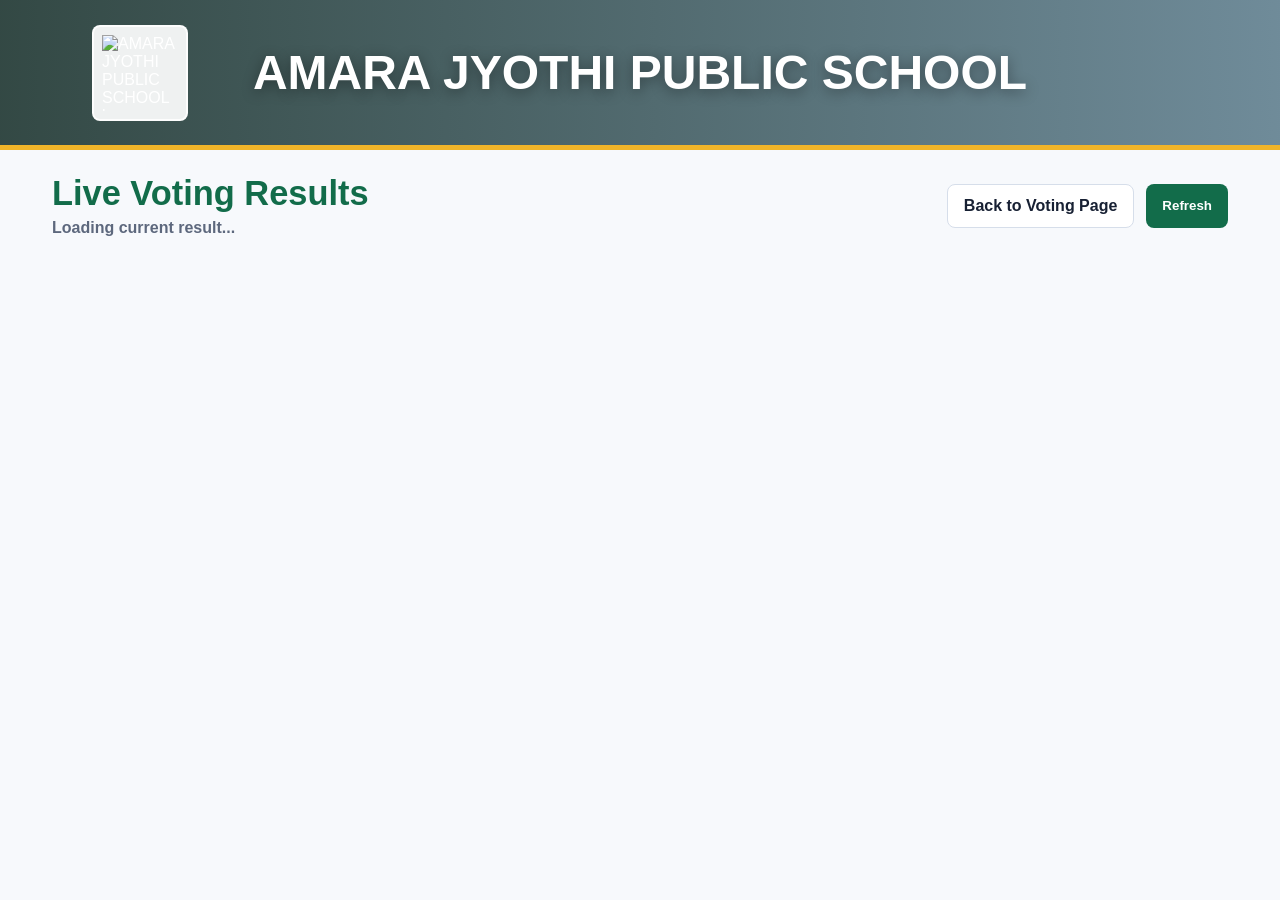
==== admin.html @ e58a56cb "Update admin.html" ====
<!DOCTYPE html>
<html lang="en">
<head>
  <meta charset="UTF-8">
  <meta name="viewport" content="width=device-width, initial-scale=1.0">
  <title>AMARA JYOTHI PUBLIC SCHOOL - Live Voting Results</title>
  <link rel="stylesheet" href="styles.css">
</head>
<body>
  <main class="admin-app">
    <header class="frame frame-top">
      <div class="brand-bar">
        <img class="school-logo" src="logo.png" alt="AMARA JYOTHI PUBLIC SCHOOL logo">
        <h1>AMARA JYOTHI PUBLIC SCHOOL</h1>
      </div>
    </header>

    <section class="admin-toolbar">
      <div>
        <h2>Live Voting Results</h2>
        <p id="adminStatus">Loading current result...</p>
      </div>
      <div class="admin-actions">
        <a class="secondary-link" href="index.html">Back to Voting Page</a>
        <button class="refresh-button" type="button" id="refreshBtn">Refresh</button>
      </div>
    </section>

    <section class="results-grid" id="resultsGrid" aria-live="polite"></section>
  </main>

  <script src="admin.js"></script>
</body>
</html>
---- styles.css ----
:root {
  --ink: #172033;
  --muted: #5d687d;
  --line: #d6deea;
  --paper: #f7f9fc;
  --white: #ffffff;
  --school-green: #126c4a;
  --school-gold: #f0b429;
  --school-red: #b42318;
  --focus: #0b69a3;
  --shadow: 0 14px 34px rgba(23, 32, 51, 0.14);
}

* {
  box-sizing: border-box;
}

body {
  margin: 0;
  min-height: 100vh;
  background: var(--paper);
  color: var(--ink);
  font-family: Arial, Helvetica, sans-serif;
}

.voting-app {
  min-height: 100vh;
  display: grid;
  grid-template-rows: auto 1fr auto;
}

.frame {
  width: 100%;
}

.frame-top {
  min-height: 150px;
  background:
    linear-gradient(90deg, rgba(8, 34, 28, 0.82), rgba(13, 60, 82, 0.58)),
    url("school.jpg") center / cover no-repeat;
  color: var(--white);
  display: flex;
  align-items: center;
  border-bottom: 5px solid var(--school-gold);
}

.brand-bar {
  width: min(1180px, 100%);
  margin: 0 auto;
  display: grid;
  grid-template-columns: 112px 1fr 112px;
  align-items: center;
  gap: 18px;
  padding: 22px clamp(16px, 4vw, 42px);
}

.school-logo {
  width: 96px;
  height: 96px;
  object-fit: contain;
  background: rgba(255, 255, 255, 0.92);
  border: 2px solid rgba(255, 255, 255, 0.9);
  border-radius: 8px;
  padding: 8px;
}

.brand-bar h1 {
  margin: 0;
  text-align: center;
  font-size: clamp(1.7rem, 4vw, 3rem);
  font-weight: 800;
  letter-spacing: 0;
  text-shadow: 0 3px 14px rgba(0, 0, 0, 0.38);
}

.frame-slider {
  padding: 24px clamp(12px, 3vw, 32px) 18px;
}

.slider-shell {
  display: grid;
  grid-template-columns: auto minmax(0, 1fr) auto;
  align-items: center;
  gap: 14px;
  max-width: 1240px;
  margin: 0 auto;
}

.slider-window {
  overflow: hidden;
}

.slides {
  display: flex;
  transition: transform 360ms ease;
}

.post-card {
  min-width: 100%;
  background: var(--white);
  border: 1px solid var(--line);
  border-radius: 8px;
  box-shadow: var(--shadow);
  padding: 22px;
}

.post-card h2 {
  margin: 0 0 20px;
  text-align: center;
  color: var(--school-green);
  font-size: clamp(1.45rem, 2.2vw, 2.15rem);
  letter-spacing: 0;
}

.candidate-grid {
  display: grid;
  grid-template-columns: repeat(7, minmax(120px, 1fr));
  gap: 14px;
}

.candidate-card {
  position: relative;
  min-height: 214px;
  display: flex;
  flex-direction: column;
  align-items: center;
  text-align: center;
  gap: 8px;
  padding: 12px 10px 14px;
  border: 2px solid var(--line);
  border-radius: 8px;
  background: #fbfcff;
  cursor: pointer;
  transition: border-color 180ms ease, box-shadow 180ms ease, transform 180ms ease;
}

.candidate-card:hover {
  border-color: #9db8d0;
  transform: translateY(-2px);
}

.candidate-card input {
  position: absolute;
  width: 1px;
  height: 1px;
  opacity: 0;
  pointer-events: none;
}

.candidate-card:has(input:checked) {
  border-color: var(--school-green);
  box-shadow: 0 0 0 4px rgba(18, 108, 74, 0.16);
  background: #f1fbf6;
}

.candidate-card img {
  width: 100%;
  max-width: 118px;
  aspect-ratio: 1;
  object-fit: cover;
  border-radius: 8px;
  border: 1px solid var(--line);
  background: linear-gradient(135deg, #dce7f2, #f8e4ab);
}

.candidate-name {
  color: var(--ink);
  font-weight: 800;
  line-height: 1.2;
}

.candidate-class {
  color: var(--muted);
  font-size: 0.92rem;
  line-height: 1.25;
}

.nota-card {
  background: #fff8ef;
  border-color: #edd5aa;
}

.nota-card:has(input:checked) {
  border-color: var(--school-red);
  box-shadow: 0 0 0 4px rgba(180, 35, 24, 0.14);
  background: #fff1ef;
}

.nota-mark {
  width: 100%;
  max-width: 118px;
  aspect-ratio: 1;
  display: grid;
  place-items: center;
  border: 2px dashed #d59652;
  border-radius: 8px;
  color: var(--school-red);
  background: #fffdf8;
  font-size: 1.35rem;
  font-weight: 900;
}

.nav-button {
  width: 46px;
  height: 74px;
  border: 0;
  border-radius: 8px;
  background: var(--school-green);
  color: var(--white);
  font-size: 3rem;
  line-height: 1;
  cursor: pointer;
  box-shadow: 0 8px 18px rgba(23, 32, 51, 0.18);
}

.nav-button:disabled {
  cursor: not-allowed;
  opacity: 0.45;
}

.slider-status {
  max-width: 1180px;
  margin: 14px auto 0;
  display: flex;
  align-items: center;
  justify-content: center;
  gap: 16px;
  color: var(--muted);
  font-weight: 700;
}

.dots {
  display: flex;
  gap: 7px;
}

.dot {
  width: 10px;
  height: 10px;
  border-radius: 50%;
  border: 0;
  background: #bec8d8;
}

.dot.active {
  background: var(--school-green);
}

.frame-submit {
  min-height: 98px;
  display: flex;
  align-items: center;
  justify-content: center;
  gap: 18px;
  padding: 18px;
  background: #eef3f8;
  border-top: 1px solid var(--line);
}

#message {
  min-width: min(560px, 52vw);
  margin: 0;
  color: var(--muted);
  font-weight: 700;
}

#message.error {
  color: var(--school-red);
}

#message.success {
  color: var(--school-green);
}

.submit-button {
  min-width: 178px;
  min-height: 50px;
  border: 0;
  border-radius: 8px;
  background: var(--school-red);
  color: var(--white);
  font-size: 1.05rem;
  font-weight: 800;
  cursor: pointer;
  box-shadow: 0 9px 18px rgba(180, 35, 24, 0.22);
}

.submit-button:disabled {
  opacity: 0.55;
  cursor: wait;
}

.admin-app {
  min-height: 100vh;
  background: var(--paper);
}

.admin-toolbar {
  max-width: 1240px;
  margin: 0 auto;
  padding: 24px clamp(14px, 3vw, 32px) 12px;
  display: flex;
  align-items: center;
  justify-content: space-between;
  gap: 18px;
}

.admin-toolbar h2 {
  margin: 0 0 6px;
  color: var(--school-green);
  font-size: clamp(1.4rem, 3vw, 2.15rem);
}

.admin-toolbar p {
  margin: 0;
  color: var(--muted);
  font-weight: 700;
}

.admin-actions {
  display: flex;
  align-items: center;
  gap: 12px;
}

.secondary-link,
.refresh-button {
  min-height: 44px;
  display: inline-flex;
  align-items: center;
  justify-content: center;
  border-radius: 8px;
  padding: 0 16px;
  font-weight: 800;
  text-decoration: none;
}

.secondary-link {
  border: 1px solid var(--line);
  color: var(--ink);
  background: var(--white);
}

.refresh-button {
  border: 0;
  color: var(--white);
  background: var(--school-green);
  cursor: pointer;
}

.refresh-button:disabled {
  opacity: 0.55;
  cursor: wait;
}

.results-grid {
  max-width: 1240px;
  margin: 0 auto;
  padding: 12px clamp(14px, 3vw, 32px) 36px;
  display: grid;
  grid-template-columns: repeat(2, minmax(0, 1fr));
  gap: 18px;
}

.result-card {
  background: var(--white);
  border: 1px solid var(--line);
  border-radius: 8px;
  box-shadow: 0 10px 24px rgba(23, 32, 51, 0.1);
  padding: 18px;
}

.result-card-header {
  display: flex;
  align-items: baseline;
  justify-content: space-between;
  gap: 14px;
  margin-bottom: 14px;
  border-bottom: 1px solid var(--line);
  padding-bottom: 12px;
}

.result-card-header h3 {
  margin: 0;
  color: var(--ink);
  font-size: 1.22rem;
}

.result-card-header span {
  color: var(--muted);
  font-weight: 800;
  white-space: nowrap;
}

.result-list {
  display: grid;
  gap: 11px;
}

.result-row {
  display: grid;
  grid-template-columns: minmax(0, 1fr) 42px;
  gap: 7px 12px;
  align-items: center;
}

.result-row.leading .result-name,
.result-row.leading .result-total {
  color: var(--school-green);
}

.result-name {
  min-width: 0;
  color: var(--ink);
  font-weight: 800;
  overflow-wrap: anywhere;
}

.result-total {
  color: var(--ink);
  text-align: right;
}

.result-bar-track {
  grid-column: 1 / -1;
  height: 10px;
  overflow: hidden;
  border-radius: 999px;
  background: #e8eef5;
}

.result-bar {
  width: 0;
  height: 100%;
  border-radius: inherit;
  background: linear-gradient(90deg, var(--school-green), var(--school-gold));
  transition: width 280ms ease;
}

button:focus-visible,
.candidate-card:focus-within {
  outline: 3px solid var(--focus);
  outline-offset: 3px;
}

@media (max-width: 1100px) {
  .candidate-grid {
    grid-template-columns: repeat(4, minmax(130px, 1fr));
  }
}

@media (max-width: 720px) {
  .brand-bar {
    grid-template-columns: 72px 1fr;
  }

  .school-logo {
    width: 68px;
    height: 68px;
  }

  .slider-shell {
    grid-template-columns: 1fr;
  }

  .nav-button {
    width: 100%;
    height: 44px;
    font-size: 2rem;
  }

  #prevBtn {
    order: 2;
  }

  .slider-window {
    order: 1;
  }

  #nextBtn {
    order: 3;
  }

  .post-card {
    padding: 16px;
  }

  .candidate-grid {
    grid-template-columns: repeat(2, minmax(0, 1fr));
  }

  .candidate-card {
    min-height: 190px;
  }

  .frame-submit {
    flex-direction: column;
    align-items: stretch;
  }

  .admin-toolbar {
    align-items: stretch;
    flex-direction: column;
  }

  .admin-actions {
    width: 100%;
  }

  .secondary-link,
  .refresh-button {
    flex: 1;
  }

  .results-grid {
    grid-template-columns: 1fr;
  }

  #message {
    min-width: 0;
    text-align: center;
  }

  .submit-button {
    width: 100%;
  }
}

@media (max-width: 420px) {
  .candidate-grid {
    grid-template-columns: 1fr;
  }
}
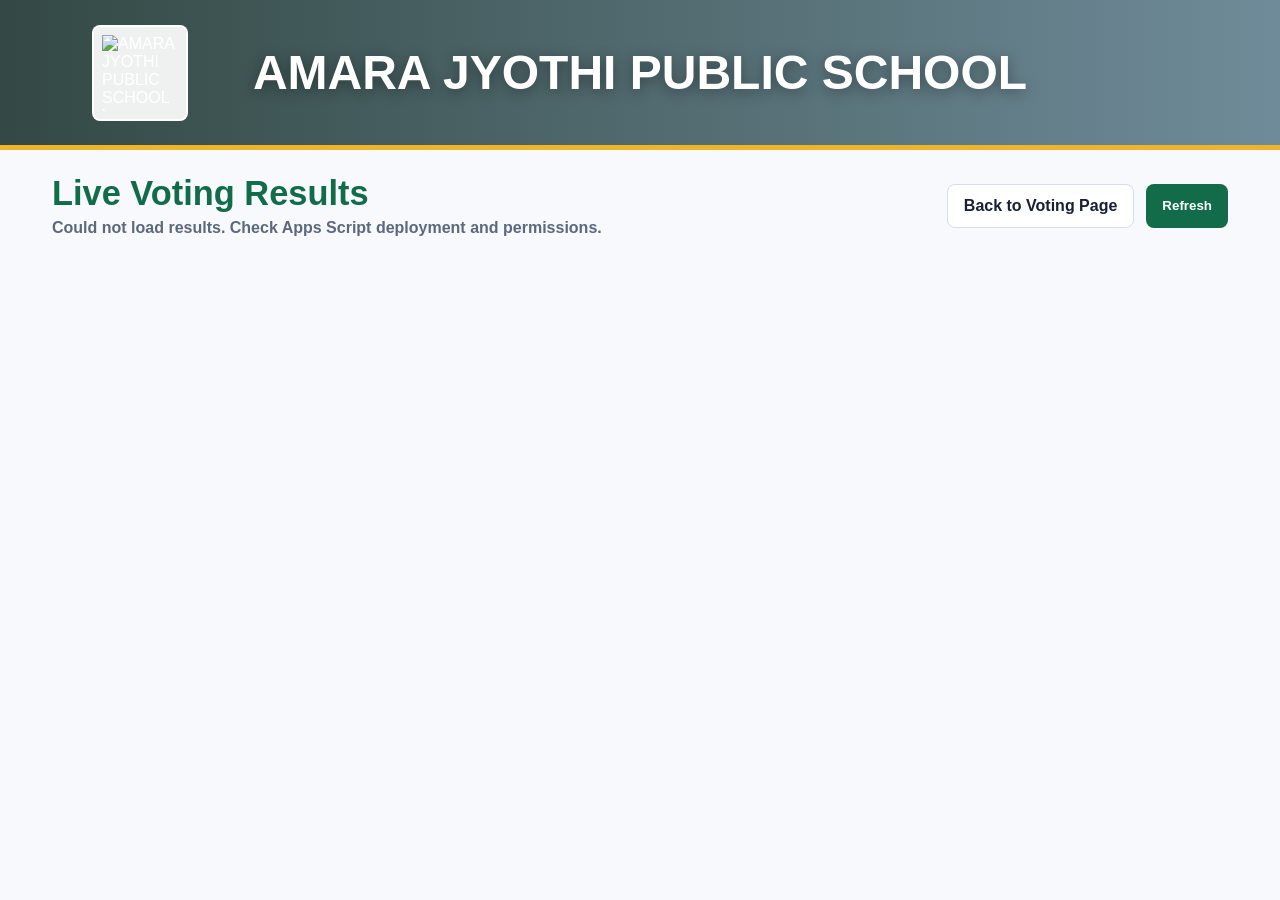
==== commit 84d165a1: "Update admin.html" ====
--- a/admin.html
+++ b/admin.html
@@ -31,4 +31,4 @@
 
   <script src="admin.js"></script>
 </body>
-</html>    
+</html>  
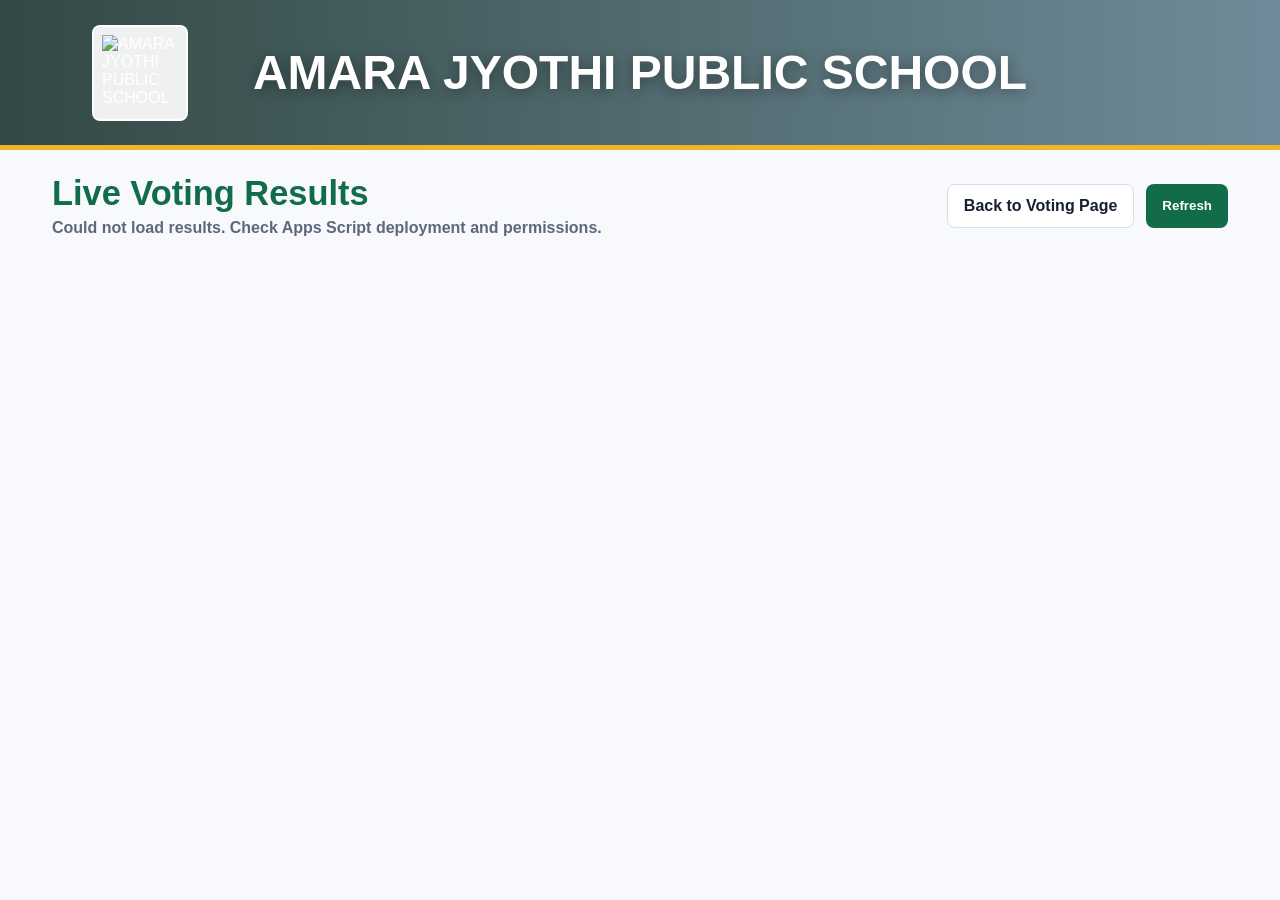
==== commit 550bcf31: "Update admin.html" ====
--- a/admin.html
+++ b/admin.html
@@ -29,6 +29,6 @@
     <section class="results-grid" id="resultsGrid" aria-live="polite"></section>
   </main>
 
-  <script src="admin.js"></script>
+  <script src="admin.js?v=20260609-house-results"></script>
 </body>
-</html>  
+</html>    
--- a/styles.css
+++ b/styles.css
@@ -9,6 +9,7 @@
   --school-red: #b42318;
   --focus: #0b69a3;
   --shadow: 0 14px 34px rgba(23, 32, 51, 0.14);
+  --house-accent: var(--school-green);
 }
 
 * {
@@ -31,6 +32,30 @@
 
 .frame {
   width: 100%;
+}
+
+.hidden {
+  display: none !important;
+}
+
+body[data-house="yellow"] {
+  --house-accent: #c28a00;
+  --house-page-bg: #d49a00;
+}
+
+body[data-house="red"] {
+  --house-accent: #b42318;
+  --house-page-bg: #bd2b20;
+}
+
+body[data-house="blue"] {
+  --house-accent: #1261a6;
+  --house-page-bg: #1769aa;
+}
+
+body[data-house="green"] {
+  --house-accent: #126c4a;
+  --house-page-bg: #178153;
 }
 
 .frame-top {
@@ -73,8 +98,124 @@
   text-shadow: 0 3px 14px rgba(0, 0, 0, 0.38);
 }
 
+.house-page {
+  min-height: calc(100vh - 150px);
+  display: grid;
+  place-items: center;
+  padding: 30px clamp(14px, 3vw, 32px);
+}
+
+.house-panel {
+  width: min(860px, 100%);
+  background: var(--white);
+  border: 1px solid var(--line);
+  border-radius: 8px;
+  box-shadow: var(--shadow);
+  padding: clamp(20px, 4vw, 34px);
+}
+
+.house-panel h2 {
+  margin: 0 0 22px;
+  text-align: center;
+  color: var(--ink);
+  font-size: clamp(1.8rem, 4vw, 2.55rem);
+}
+
+.house-grid {
+  display: grid;
+  grid-template-columns: repeat(2, minmax(0, 1fr));
+  gap: 18px;
+}
+
+.house-card {
+  position: relative;
+  min-height: 150px;
+  display: grid;
+  place-items: center;
+  border: 3px solid transparent;
+  border-radius: 8px;
+  color: var(--white);
+  cursor: pointer;
+  font-size: clamp(1.25rem, 3vw, 2rem);
+  font-weight: 900;
+  text-align: center;
+  box-shadow: 0 12px 24px rgba(23, 32, 51, 0.14);
+}
+
+.house-card span {
+  display: block;
+  width: 100%;
+  padding: 0 14px;
+  text-align: center;
+}
+
+.house-card input {
+  position: absolute;
+  width: 1px;
+  height: 1px;
+  opacity: 0;
+  pointer-events: none;
+}
+
+.house-card:has(input:checked) {
+  border-color: var(--ink);
+  box-shadow: 0 0 0 5px rgba(23, 32, 51, 0.16), 0 12px 24px rgba(23, 32, 51, 0.14);
+}
+
+.yellow-house {
+  background: #d49a00;
+}
+
+.red-house {
+  background: #bd2b20;
+}
+
+.blue-house {
+  background: #1769aa;
+}
+
+.green-house {
+  background: #178153;
+}
+
+.house-message {
+  min-height: 24px;
+  margin: 18px 0 14px;
+  color: var(--school-red);
+  text-align: center;
+  font-weight: 800;
+}
+
+.house-submit {
+  width: min(260px, 100%);
+  min-height: 52px;
+  display: block;
+  margin: 0 auto;
+  border: 0;
+  border-radius: 8px;
+  background: var(--school-green);
+  color: var(--white);
+  cursor: pointer;
+  font-size: 1.08rem;
+  font-weight: 900;
+}
+
 .frame-slider {
   padding: 24px clamp(12px, 3vw, 32px) 18px;
+  background: var(--house-page-bg, var(--paper));
+  transition: background 220ms ease;
+}
+
+.selected-house-strip {
+  max-width: 1240px;
+  margin: 0 auto 14px;
+  border-left: 6px solid var(--white);
+  border-radius: 8px;
+  background: rgba(255, 255, 255, 0.94);
+  box-shadow: 0 8px 18px rgba(23, 32, 51, 0.08);
+  padding: 12px 18px;
+  color: var(--ink);
+  font-weight: 900;
 }
 
 .slider-shell {
@@ -107,7 +248,7 @@
 .post-card h2 {
   margin: 0 0 20px;
   text-align: center;
-  color: var(--school-green);
+  color: var(--house-accent);
   font-size: clamp(1.45rem, 2.2vw, 2.15rem);
   letter-spacing: 0;
 }
@@ -148,7 +289,7 @@
 }
 
 .candidate-card:has(input:checked) {
-  border-color: var(--school-green);
+  border-color: var(--house-accent);
   box-shadow: 0 0 0 4px rgba(18, 108, 74, 0.16);
   background: #f1fbf6;
 }
@@ -459,6 +600,14 @@
     height: 68px;
   }
 
+  .house-grid {
+    grid-template-columns: 1fr;
+  }
+
+  .house-card {
+    min-height: 112px;
+  }
+
   .slider-shell {
     grid-template-columns: 1fr;
   }
@@ -530,4 +679,4 @@
   .candidate-grid {
     grid-template-columns: 1fr;
   }
-} 
+}   
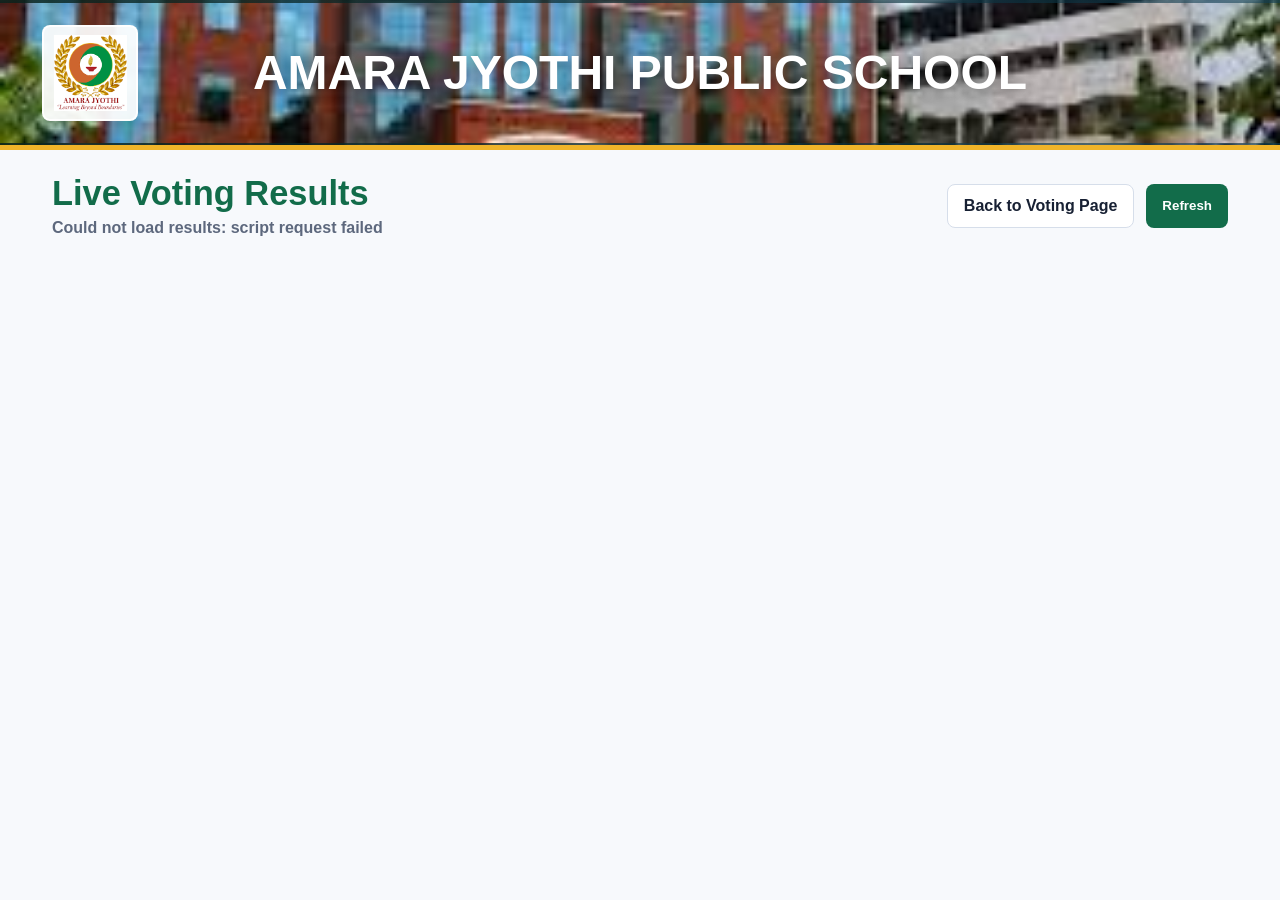
==== commit 66254572: "Force reload admin.js" ====
--- a/admin.html
+++ b/admin.html
@@ -29,6 +29,6 @@
     <section class="results-grid" id="resultsGrid" aria-live="polite"></section>
   </main>
 
-  <script src="admin.js?v=20260609-house-results"></script>
+  <script src="admin.js?v=20260609-results-timeout-fix"></script>
 </body>
 </html>    
--- a/styles.css
+++ b/styles.css
@@ -77,6 +77,21 @@
   align-items: center;
   gap: 18px;
   padding: 22px clamp(16px, 4vw, 42px);
+    /* Set the path to your image file */
+  background-image: url('school.jpg'); 
+  
+  /* Scale the image to completely fill the container */
+  background-size: cover; 
+  
+  /* Center the image horizontally and vertically */
+  background-position: center; 
+  
+  /* Stop the image from tiling/repeating */
+  background-repeat: no-repeat; 
+  
+  /* Ensure the div has size if it lacks text content */
+  /* min-height: 200px;  */
+  width: 100%; 
 }
 
 .school-logo {
@@ -261,6 +276,7 @@
 
 .candidate-card {
   position: relative;
+        left: 70px;
   min-height: 214px;
   display: flex;
   flex-direction: column;
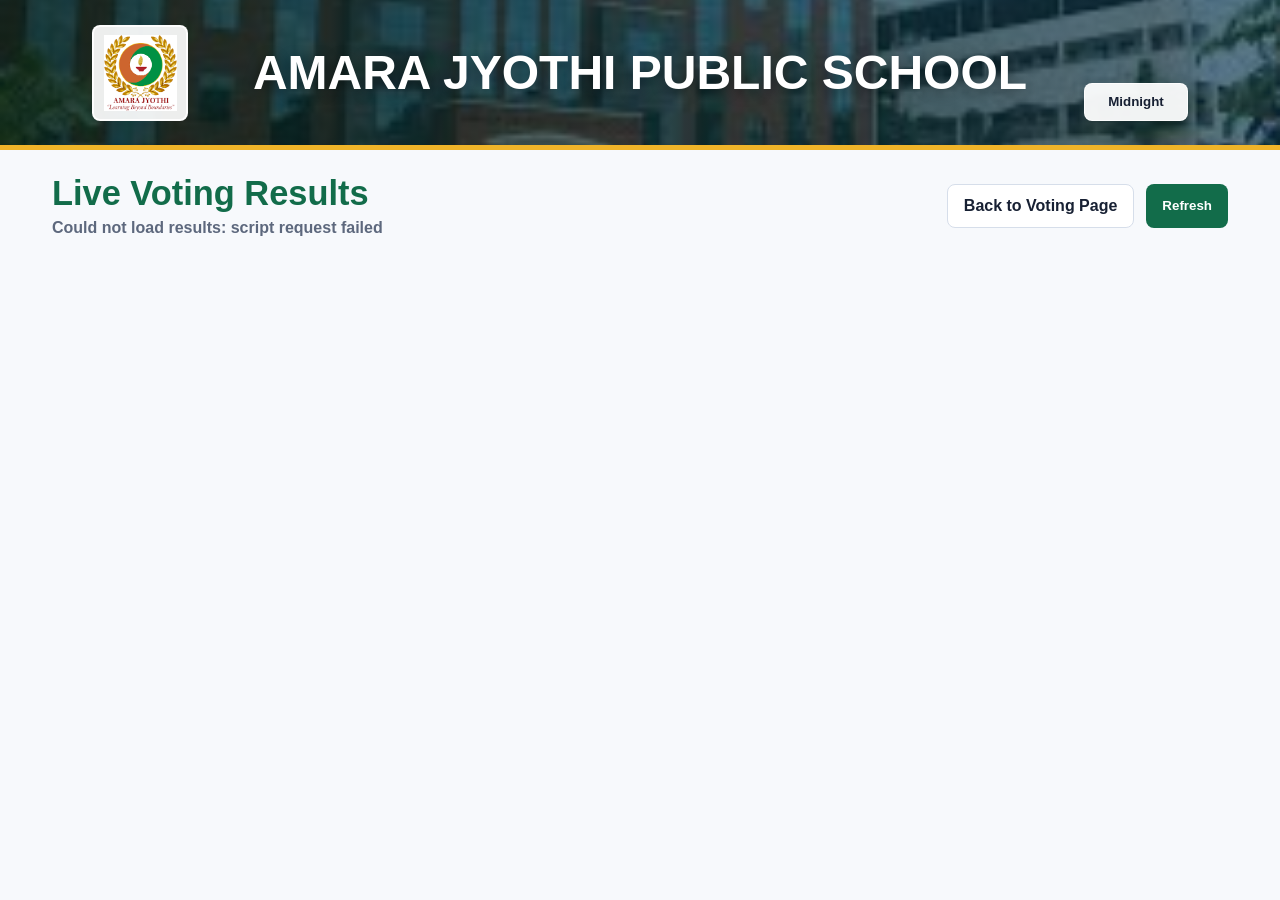
==== commit 495ee211: "Update admin.html for theme change" ====
--- a/admin.html
+++ b/admin.html
@@ -12,6 +12,7 @@
       <div class="brand-bar">
         <img class="school-logo" src="logo.png" alt="AMARA JYOTHI PUBLIC SCHOOL logo">
         <h1>AMARA JYOTHI PUBLIC SCHOOL</h1>
+        <button class="theme-toggle" type="button" data-theme-toggle>Midnight</button>
       </div>
     </header>
 
@@ -29,6 +30,7 @@
     <section class="results-grid" id="resultsGrid" aria-live="polite"></section>
   </main>
 
+  <script src="theme.js"></script>
   <script src="admin.js?v=20260609-results-timeout-fix"></script>
 </body>
-</html>    
+</html>  
--- a/styles.css
+++ b/styles.css
@@ -70,6 +70,7 @@
 }
 
 .brand-bar {
+  position: relative;
   width: min(1180px, 100%);
   margin: 0 auto;
   display: grid;
@@ -77,21 +78,6 @@
   align-items: center;
   gap: 18px;
   padding: 22px clamp(16px, 4vw, 42px);
-    /* Set the path to your image file */
-  background-image: url('school.jpg'); 
-  
-  /* Scale the image to completely fill the container */
-  background-size: cover; 
-  
-  /* Center the image horizontally and vertically */
-  background-position: center; 
-  
-  /* Stop the image from tiling/repeating */
-  background-repeat: no-repeat; 
-  
-  /* Ensure the div has size if it lacks text content */
-  /* min-height: 200px;  */
-  width: 100%; 
 }
 
 .school-logo {
@@ -113,6 +99,25 @@
   text-shadow: 0 3px 14px rgba(0, 0, 0, 0.38);
 }
 
+.theme-toggle {
+  align-self: end;
+  justify-self: end;
+  min-width: 104px;
+  min-height: 38px;
+  border: 1px solid rgba(255, 255, 255, 0.78);
+  border-radius: 8px;
+  background: rgba(255, 255, 255, 0.94);
+  color: #172033;
+  cursor: pointer;
+  font-weight: 900;
+  box-shadow: 0 8px 18px rgba(0, 0, 0, 0.22);
+}
+
+.theme-toggle:hover {
+  background: var(--school-gold);
+  color: #172033;
+}
+
 .house-page {
   min-height: calc(100vh - 150px);
   display: grid;
@@ -127,6 +132,13 @@
   border-radius: 8px;
   box-shadow: var(--shadow);
   padding: clamp(20px, 4vw, 34px);
+  transition: background 220ms ease, border-color 220ms ease, color 220ms ease;
+}
+
+body[data-house] .house-panel {
+  background: var(--house-page-bg);
+  border-color: transparent;
+  color: var(--white);
 }
 
 .house-panel h2 {
@@ -134,6 +146,10 @@
   text-align: center;
   color: var(--ink);
   font-size: clamp(1.8rem, 4vw, 2.55rem);
+}
+
+body[data-house] .house-panel h2 {
+  color: var(--white);
 }
 
 .house-grid {
@@ -173,8 +189,8 @@
 }
 
 .house-card:has(input:checked) {
-  border-color: var(--ink);
-  box-shadow: 0 0 0 5px rgba(23, 32, 51, 0.16), 0 12px 24px rgba(23, 32, 51, 0.14);
+  border-color: var(--white);
+  box-shadow: 0 0 0 5px rgba(255, 255, 255, 0.38), 0 12px 24px rgba(23, 32, 51, 0.14);
 }
 
 .yellow-house {
@@ -201,6 +217,10 @@
   font-weight: 800;
 }
 
+body[data-house] .house-message {
+  color: var(--white);
+}
+
 .house-submit {
   width: min(260px, 100%);
   min-height: 52px;
@@ -215,35 +235,55 @@
   font-weight: 900;
 }
 
+body[data-house] .house-submit {
+  background: var(--white);
+  color: var(--house-accent);
+}
+
 .frame-slider {
   padding: 24px clamp(12px, 3vw, 32px) 18px;
-  background: var(--house-page-bg, var(--paper));
-  transition: background 220ms ease;
+  background: var(--paper);
 }
 
 .selected-house-strip {
-  max-width: 1240px;
+  width: fit-content;
+  max-width: 100%;
   margin: 0 auto 14px;
   border-left: 6px solid var(--white);
   border-radius: 8px;
-  background: rgba(255, 255, 255, 0.94);
+  background: var(--house-page-bg, var(--school-green));
   box-shadow: 0 8px 18px rgba(23, 32, 51, 0.08);
-  padding: 12px 18px;
-  color: var(--ink);
+  padding: 12px 24px;
+  color: var(--white);
   font-weight: 900;
+  text-align: center;
 }
 
 .slider-shell {
   display: grid;
-  grid-template-columns: auto minmax(0, 1fr) auto;
-  align-items: center;
+  grid-template-columns: auto auto auto;
+  align-items: center;
+  justify-content: center;
   gap: 14px;
-  max-width: 1240px;
+  width: fit-content;
+  max-width: 100%;
   margin: 0 auto;
+  border-radius: 8px;
+  padding: 0;
+  transition: background 220ms ease, padding 220ms ease, box-shadow 220ms ease;
+}
+
+.frame-slider.house-post-active .slider-shell {
+  background: var(--house-page-bg);
+  box-shadow: 0 14px 34px rgba(23, 32, 51, 0.16);
+  padding: 16px;
 }
 
 .slider-window {
   overflow: hidden;
+  width: var(--slider-window-width, 954px);
+  max-width: 100%;
+  transition: width 220ms ease;
 }
 
 .slides {
@@ -270,14 +310,14 @@
 
 .candidate-grid {
   display: grid;
-  grid-template-columns: repeat(7, minmax(120px, 1fr));
+  grid-template-columns: repeat(var(--visible-candidate-columns, 6), minmax(120px, 140px));
+  justify-content: center;
   gap: 14px;
 }
 
 .candidate-card {
   position: relative;
-        left: 70px;
-  min-height: 214px;
+  min-height: 282px;
   display: flex;
   flex-direction: column;
   align-items: center;
@@ -310,7 +350,7 @@
   background: #f1fbf6;
 }
 
-.candidate-card img {
+.candidate-photo {
   width: 100%;
   max-width: 118px;
   aspect-ratio: 1;
@@ -320,6 +360,16 @@
   background: linear-gradient(135deg, #dce7f2, #f8e4ab);
 }
 
+.campaign-logo {
+  width: 100%;
+  max-width: 118px;
+  aspect-ratio: 1;
+  object-fit: cover;
+  border-radius: 8px;
+  border: 1px solid var(--line);
+  background: linear-gradient(135deg, #dce7f2, #f8e4ab);
+}
+
 .candidate-name {
   color: var(--ink);
   font-weight: 800;
@@ -332,18 +382,18 @@
   line-height: 1.25;
 }
 
-.nota-card {
+/* .nota-card {
   background: #fff8ef;
   border-color: #edd5aa;
-}
-
-.nota-card:has(input:checked) {
+} */
+
+/* .nota-card:has(input:checked) {
   border-color: var(--school-red);
   box-shadow: 0 0 0 4px rgba(180, 35, 24, 0.14);
   background: #fff1ef;
-}
-
-.nota-mark {
+} */
+
+/* .nota-mark {
   width: 100%;
   max-width: 118px;
   aspect-ratio: 1;
@@ -355,7 +405,7 @@
   background: #fffdf8;
   font-size: 1.35rem;
   font-weight: 900;
-}
+} */
 
 .nav-button {
   width: 46px;
@@ -600,9 +650,119 @@
   outline-offset: 3px;
 }
 
+html[data-theme="dark"] {
+  --ink: #f4f7fb;
+  --muted: #a8b3c7;
+  --line: #334158;
+  --paper: #0d111a;
+  --focus: #72c8ff;
+  --shadow: 0 16px 42px rgba(0, 0, 0, 0.46);
+}
+
+html[data-theme="dark"] .frame-top {
+  background:
+    linear-gradient(90deg, rgba(4, 10, 18, 0.86), rgba(9, 30, 42, 0.72)),
+    url("school.jpg") center / cover no-repeat;
+}
+
+html[data-theme="dark"] .school-logo {
+  background: rgba(244, 247, 251, 0.94);
+  border-color: rgba(255, 255, 255, 0.72);
+}
+
+html[data-theme="dark"] .theme-toggle {
+  background: #151b27;
+  border-color: #536179;
+  color: #f4f7fb;
+}
+
+html[data-theme="dark"] .theme-toggle:hover {
+  background: #253044;
+  color: #f4f7fb;
+}
+
+html[data-theme="dark"] .house-panel,
+html[data-theme="dark"] .post-card,
+html[data-theme="dark"] .secondary-link,
+html[data-theme="dark"] .result-card {
+  background: #151b27;
+}
+
+html[data-theme="dark"] body[data-house] .house-panel {
+  background: var(--house-page-bg);
+  border-color: transparent;
+  color: var(--white);
+}
+
+html[data-theme="dark"] body[data-house] .house-panel h2,
+html[data-theme="dark"] body[data-house] .house-message {
+  color: var(--white);
+}
+
+html[data-theme="dark"] .house-card {
+  box-shadow: 0 14px 28px rgba(0, 0, 0, 0.34);
+}
+
+html[data-theme="dark"] .house-card:has(input:checked) {
+  box-shadow: 0 0 0 5px rgba(255, 255, 255, 0.36), 0 14px 28px rgba(0, 0, 0, 0.34);
+}
+
+html[data-theme="dark"] .house-submit,
+html[data-theme="dark"] .nav-button,
+html[data-theme="dark"] .refresh-button {
+  background: #1f9a70;
+}
+
+html[data-theme="dark"] .selected-house-strip {
+  box-shadow: 0 10px 24px rgba(0, 0, 0, 0.34);
+}
+
+html[data-theme="dark"] .frame-slider.house-post-active .slider-shell {
+  box-shadow: 0 16px 42px rgba(0, 0, 0, 0.38);
+}
+
+html[data-theme="dark"] .candidate-card {
+  background: #1c2433;
+}
+
+html[data-theme="dark"] .candidate-card:hover {
+  border-color: #6f86a6;
+}
+
+html[data-theme="dark"] .candidate-card:has(input:checked) {
+  box-shadow: 0 0 0 4px rgba(114, 200, 255, 0.18);
+  background: #182719;
+}
+
+html[data-theme="dark"] .candidate-photo,
+html[data-theme="dark"] .campaign-logo {
+  background: linear-gradient(135deg, #263349, #3e3520);
+}
+
+html[data-theme="dark"] .dot {
+  background: #536179;
+}
+
+html[data-theme="dark"] .dot.active {
+  background: #1f9a70;
+}
+
+html[data-theme="dark"] .frame-submit {
+  background: #101722;
+}
+
+html[data-theme="dark"] .result-row.leading .result-name,
+html[data-theme="dark"] .result-row.leading .result-total {
+  color: #5ee0aa;
+}
+
+html[data-theme="dark"] .result-bar-track {
+  background: #263349;
+}
+
 @media (max-width: 1100px) {
   .candidate-grid {
-    grid-template-columns: repeat(4, minmax(130px, 1fr));
+    grid-template-columns: repeat(var(--visible-candidate-columns, 4), minmax(130px, 1fr));
   }
 }
 
@@ -611,6 +771,11 @@
     grid-template-columns: 72px 1fr;
   }
 
+  .theme-toggle {
+    grid-column: 1 / -1;
+    justify-self: stretch;
+  }
+
   .school-logo {
     width: 68px;
     height: 68px;
@@ -626,6 +791,7 @@
 
   .slider-shell {
     grid-template-columns: 1fr;
+    width: min(520px, 100%);
   }
 
   .nav-button {
@@ -651,11 +817,11 @@
   }
 
   .candidate-grid {
-    grid-template-columns: repeat(2, minmax(0, 1fr));
+    grid-template-columns: repeat(var(--visible-candidate-columns, 2), minmax(0, 1fr));
   }
 
   .candidate-card {
-    min-height: 190px;
+    min-height: 256px;
   }
 
   .frame-submit {
@@ -695,4 +861,4 @@
   .candidate-grid {
     grid-template-columns: 1fr;
   }
-}   
+}  
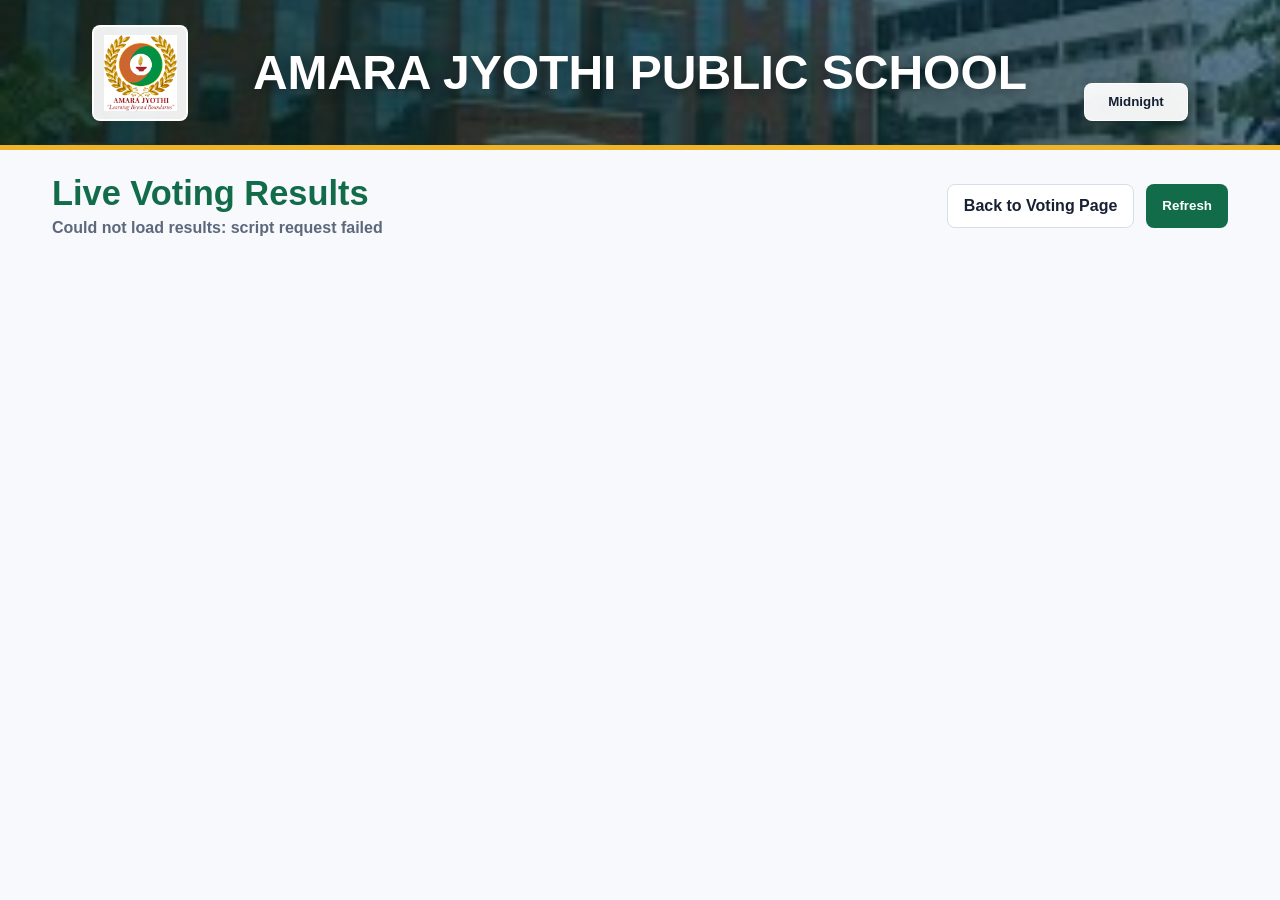
==== commit d466d60c: "Adding clustered voting result and dropdowns for each house." ====
--- a/admin.html
+++ b/admin.html
@@ -31,6 +31,6 @@
   </main>
 
   <script src="theme.js"></script>
-  <script src="admin.js?v=20260609-results-timeout-fix"></script>
+  <script src="admin.js?v=20260611-all-house-posts"></script>
 </body>
-</html>  
+</html>       
--- a/styles.css
+++ b/styles.css
@@ -565,6 +565,87 @@
   margin: 0 auto;
   padding: 12px clamp(14px, 3vw, 32px) 36px;
   display: grid;
+  gap: 22px;
+}
+
+.shared-results-grid {
+  display: grid;
+  grid-template-columns: repeat(2, minmax(0, 1fr));
+  gap: 18px;
+}
+
+.house-results {
+  display: grid;
+  gap: 18px;
+}
+
+.house-result-section {
+  overflow: hidden;
+  border: 1px solid var(--line);
+  border-radius: 8px;
+  background: var(--white);
+  box-shadow: 0 10px 24px rgba(23, 32, 51, 0.1);
+}
+
+.house-result-summary {
+  min-height: 58px;
+  display: flex;
+  align-items: center;
+  gap: 12px;
+  padding: 14px 18px;
+  color: var(--white);
+  cursor: pointer;
+  font-weight: 900;
+  list-style: none;
+}
+
+.house-result-summary::-webkit-details-marker {
+  display: none;
+}
+
+.house-result-arrow {
+  width: 24px;
+  height: 24px;
+  display: inline-grid;
+  place-items: center;
+  flex: 0 0 auto;
+  border-radius: 50%;
+  background: rgba(255, 255, 255, 0.18);
+  transition: transform 180ms ease;
+}
+
+.house-result-section[open] .house-result-arrow {
+  transform: rotate(90deg);
+}
+
+.house-result-title {
+  flex: 1;
+  font-size: 1.18rem;
+}
+
+.house-result-summary strong {
+  font-size: 0.95rem;
+}
+
+.house-result-section.yellow-house .house-result-summary {
+  background: #d49a00;
+}
+
+.house-result-section.red-house .house-result-summary {
+  background: #bd2b20;
+}
+
+.house-result-section.blue-house .house-result-summary {
+  background: #1769aa;
+}
+
+.house-result-section.green-house .house-result-summary {
+  background: #178153;
+}
+
+.house-result-cards {
+  padding: 18px;
+  display: grid;
   grid-template-columns: repeat(2, minmax(0, 1fr));
   gap: 18px;
 }
@@ -604,6 +685,12 @@
   gap: 11px;
 }
 
+.result-empty {
+  margin: 0;
+  color: var(--muted);
+  font-weight: 800;
+}
+
 .result-row {
   display: grid;
   grid-template-columns: minmax(0, 1fr) 42px;
@@ -688,6 +775,11 @@
   background: #151b27;
 }
 
+html[data-theme="dark"] .house-result-section {
+  background: #151b27;
+  box-shadow: 0 12px 30px rgba(0, 0, 0, 0.34);
+}
+
 html[data-theme="dark"] body[data-house] .house-panel {
   background: var(--house-page-bg);
   border-color: transparent;
@@ -847,6 +939,11 @@
     grid-template-columns: 1fr;
   }
 
+  .shared-results-grid,
+  .house-result-cards {
+    grid-template-columns: 1fr;
+  }
+
   #message {
     min-width: 0;
     text-align: center;
@@ -861,4 +958,4 @@
   .candidate-grid {
     grid-template-columns: 1fr;
   }
-}  
+}    
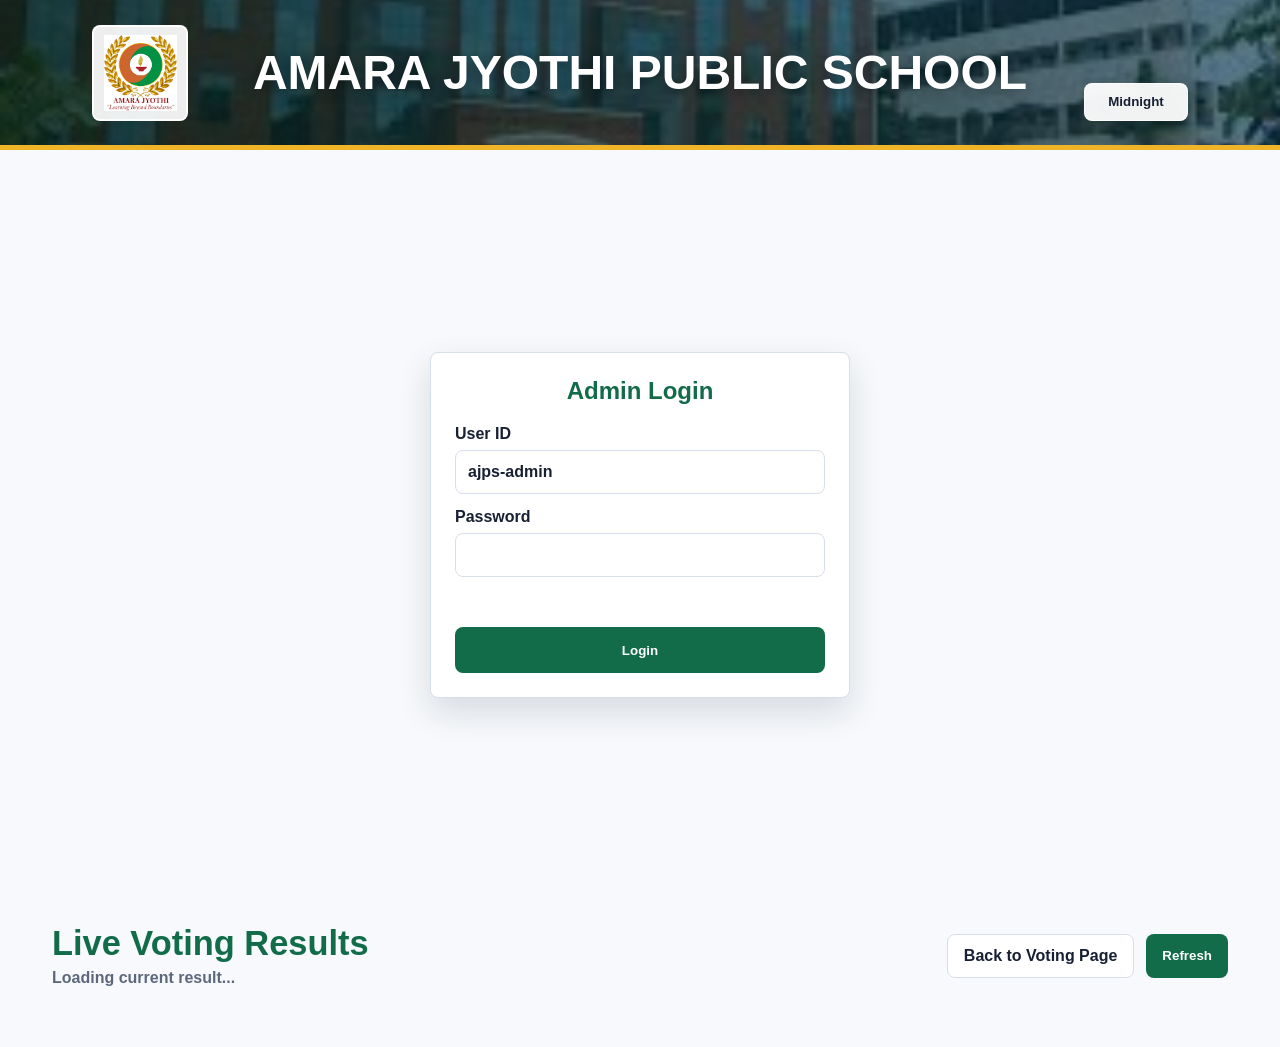
==== commit c09cf528: "Add login form to admin page" ====
--- a/admin.html
+++ b/admin.html
@@ -16,6 +16,22 @@
       </div>
     </header>
 
+    <section class="admin-login" id="adminLogin" aria-labelledby="adminLoginTitle">
+      <form class="admin-login-panel" id="adminLoginForm">
+        <h2 id="adminLoginTitle">Admin Login</h2>
+        <label>
+          <span>User ID</span>
+          <input type="text" id="adminUserId" value="ajps-admin" autocomplete="username">
+        </label>
+        <label>
+          <span>Password</span>
+          <input type="password" id="adminPassword" autocomplete="current-password">
+        </label>
+        <p id="adminLoginMessage" role="status" aria-live="polite"></p>
+        <button class="admin-login-button" type="submit">Login</button>
+      </form>
+    </section>
+
     <section class="admin-toolbar">
       <div>
         <h2>Live Voting Results</h2>
@@ -31,6 +47,6 @@
   </main>
 
   <script src="theme.js"></script>
-  <script src="admin.js?v=20260611-all-house-posts"></script>
+  <script src="admin.js?v=20260611-admin-login"></script>
 </body>
-</html>       +</html>     
--- a/styles.css
+++ b/styles.css
@@ -502,6 +502,64 @@
   background: var(--paper);
 }
 
+.admin-login {
+  min-height: calc(100vh - 150px);
+  display: grid;
+  place-items: center;
+  padding: 28px clamp(14px, 3vw, 32px);
+}
+
+.admin-login-panel {
+  width: min(420px, 100%);
+  display: grid;
+  gap: 14px;
+  background: var(--white);
+  border: 1px solid var(--line);
+  border-radius: 8px;
+  box-shadow: var(--shadow);
+  padding: 24px;
+}
+
+.admin-login-panel h2 {
+  margin: 0 0 6px;
+  color: var(--school-green);
+  text-align: center;
+}
+
+.admin-login-panel label {
+  display: grid;
+  gap: 7px;
+  color: var(--ink);
+  font-weight: 800;
+}
+
+.admin-login-panel input {
+  min-height: 44px;
+  border: 1px solid var(--line);
+  border-radius: 8px;
+  padding: 0 12px;
+  color: var(--ink);
+  background: var(--white);
+  font: inherit;
+}
+
+#adminLoginMessage {
+  min-height: 22px;
+  margin: 0;
+  color: var(--school-red);
+  font-weight: 800;
+}
+
+.admin-login-button {
+  min-height: 46px;
+  border: 0;
+  border-radius: 8px;
+  background: var(--school-green);
+  color: var(--white);
+  cursor: pointer;
+  font-weight: 900;
+}
+
 .admin-toolbar {
   max-width: 1240px;
   margin: 0 auto;
@@ -771,8 +829,13 @@
 html[data-theme="dark"] .house-panel,
 html[data-theme="dark"] .post-card,
 html[data-theme="dark"] .secondary-link,
-html[data-theme="dark"] .result-card {
+html[data-theme="dark"] .result-card,
+html[data-theme="dark"] .admin-login-panel {
   background: #151b27;
+}
+
+html[data-theme="dark"] .admin-login-panel input {
+  background: #1c2433;
 }
 
 html[data-theme="dark"] .house-result-section {
@@ -958,4 +1021,4 @@
   .candidate-grid {
     grid-template-columns: 1fr;
   }
-}    +}  
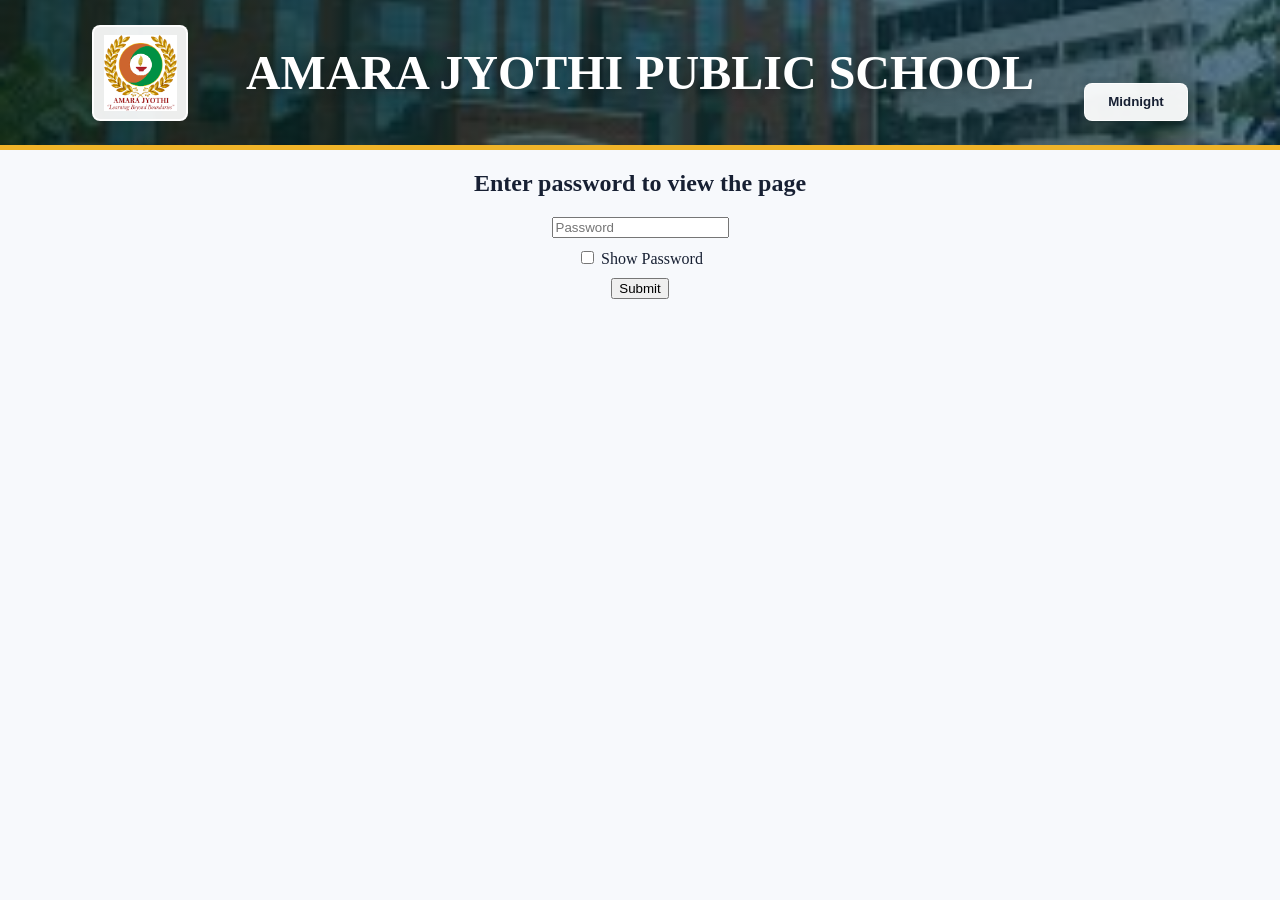
==== commit 381e4722: "Adding passowrd for admin page, making design changes to index.html" ====
--- a/admin.html
+++ b/admin.html
@@ -1,11 +1,23 @@
 <!DOCTYPE html>
 <html lang="en">
+
 <head>
   <meta charset="UTF-8">
   <meta name="viewport" content="width=device-width, initial-scale=1.0">
   <title>AMARA JYOTHI PUBLIC SCHOOL - Live Voting Results</title>
   <link rel="stylesheet" href="styles.css">
+  <style>
+    body {text-align: center}
+    .toggleContainer {
+      margin: 10px 0;
+    }
+    .error {
+      color: red;
+      margin-top: 10px;
+    }
+  </style>
 </head>
+
 <body>
   <main class="admin-app">
     <header class="frame frame-top">
@@ -16,37 +28,62 @@
       </div>
     </header>
 
-    <section class="admin-login" id="adminLogin" aria-labelledby="adminLoginTitle">
-      <form class="admin-login-panel" id="adminLoginForm">
-        <h2 id="adminLoginTitle">Admin Login</h2>
-        <label>
-          <span>User ID</span>
-          <input type="text" id="adminUserId" value="ajps-admin" autocomplete="username">
-        </label>
-        <label>
-          <span>Password</span>
-          <input type="password" id="adminPassword" autocomplete="current-password">
-        </label>
-        <p id="adminLoginMessage" role="status" aria-live="polite"></p>
-        <button class="admin-login-button" type="submit">Login</button>
-      </form>
-    </section>
+    <div id="loginForm">
+      <h2>Enter password to view the page</h2>
+      <input type="password" id="passwordInput" placeholder="Password">
+      <!-- <button class="login-button" type="button" id="loginBtn">Login</button> -->
 
-    <section class="admin-toolbar">
-      <div>
-        <h2>Live Voting Results</h2>
-        <p id="adminStatus">Loading current result...</p>
+
+      <div class="toggleContainer">
+        <input type="checkbox" id="showPasswordToggle" onclick="togglePasswordVisibility()">
+        <label for="showPasswordToggle">Show Password</label>
       </div>
-      <div class="admin-actions">
-        <a class="secondary-link" href="index.html">Back to Voting Page</a>
-        <button class="refresh-button" type="button" id="refreshBtn">Refresh</button>
-      </div>
-    </section>
 
-    <section class="results-grid" id="resultsGrid" aria-live="polite"></section>
+      <button onclick="checkPassword()">Submit</button>
+      <p id="errorMessage" class="error" hidden>Incorrect password. Try again.</p>
+    </div>
+
+    <div id="Confidential" hidden>
+      <section class="admin-toolbar">
+        <div>
+          <h2>Live Voting Results</h2>
+          <p id="adminStatus">Loading current result...</p>
+        </div>
+        <div class="admin-actions">
+          <a class="secondary-link" href="index.html">Back to Voting Page</a>
+          <button class="refresh-button" type="button" id="refreshBtn">Refresh</button>
+        </div>
+      </section>
+
+      <section class="results-grid" id="resultsGrid" aria-live="polite"></section>
+    </div>
   </main>
 
+  <script>
+    function togglePasswordVisibility() {
+      const passwordInput = document.getElementById('passwordInput');
+      const showPasswordToggle = document.getElementById('showPasswordToggle');
+      passwordInput.type = showPasswordToggle.checked ? 'text' : 'password';
+    }
+
+    function checkPassword() {
+      const passwordInput = document.getElementById('passwordInput');
+      const errorMessage = document.getElementById('errorMessage');
+      const confidentialSection = document.getElementById('Confidential');
+      const loginForm = document.getElementById('loginForm');
+
+      if (passwordInput.value === 'admin123') {
+        // errorMessage.style.display = 'none';
+        loginForm.style.display = 'none';
+        confidentialSection.hidden = false;
+      } else {
+        errorMessage.style.display = 'block';
+      }
+    }
+  </script>
+
   <script src="theme.js"></script>
-  <script src="admin.js?v=20260611-admin-login"></script>
+  <script src="admin.js?v=20260611-all-house-posts"></script>
 </body>
-</html>     +
+</html>
--- a/styles.css
+++ b/styles.css
@@ -21,7 +21,8 @@
   min-height: 100vh;
   background: var(--paper);
   color: var(--ink);
-  font-family: Arial, Helvetica, sans-serif;
+  /* font-family: Arial, Helvetica, sans-serif; */
+  font-family: Georgia, Times, serif;
 }
 
 .voting-app {
@@ -40,17 +41,17 @@
 
 body[data-house="yellow"] {
   --house-accent: #c28a00;
-  --house-page-bg: #d49a00;
+  --house-page-bg: #d49b00;
 }
 
 body[data-house="red"] {
   --house-accent: #b42318;
-  --house-page-bg: #bd2b20;
+  --house-page-bg: #bd2a20;
 }
 
 body[data-house="blue"] {
   --house-accent: #1261a6;
-  --house-page-bg: #1769aa;
+  --house-page-bg: #1768aa;
 }
 
 body[data-house="green"] {
@@ -500,64 +501,6 @@
 .admin-app {
   min-height: 100vh;
   background: var(--paper);
-}
-
-.admin-login {
-  min-height: calc(100vh - 150px);
-  display: grid;
-  place-items: center;
-  padding: 28px clamp(14px, 3vw, 32px);
-}
-
-.admin-login-panel {
-  width: min(420px, 100%);
-  display: grid;
-  gap: 14px;
-  background: var(--white);
-  border: 1px solid var(--line);
-  border-radius: 8px;
-  box-shadow: var(--shadow);
-  padding: 24px;
-}
-
-.admin-login-panel h2 {
-  margin: 0 0 6px;
-  color: var(--school-green);
-  text-align: center;
-}
-
-.admin-login-panel label {
-  display: grid;
-  gap: 7px;
-  color: var(--ink);
-  font-weight: 800;
-}
-
-.admin-login-panel input {
-  min-height: 44px;
-  border: 1px solid var(--line);
-  border-radius: 8px;
-  padding: 0 12px;
-  color: var(--ink);
-  background: var(--white);
-  font: inherit;
-}
-
-#adminLoginMessage {
-  min-height: 22px;
-  margin: 0;
-  color: var(--school-red);
-  font-weight: 800;
-}
-
-.admin-login-button {
-  min-height: 46px;
-  border: 0;
-  border-radius: 8px;
-  background: var(--school-green);
-  color: var(--white);
-  cursor: pointer;
-  font-weight: 900;
 }
 
 .admin-toolbar {
@@ -829,13 +772,8 @@
 html[data-theme="dark"] .house-panel,
 html[data-theme="dark"] .post-card,
 html[data-theme="dark"] .secondary-link,
-html[data-theme="dark"] .result-card,
-html[data-theme="dark"] .admin-login-panel {
+html[data-theme="dark"] .result-card {
   background: #151b27;
-}
-
-html[data-theme="dark"] .admin-login-panel input {
-  background: #1c2433;
 }
 
 html[data-theme="dark"] .house-result-section {
@@ -1021,4 +959,4 @@
   .candidate-grid {
     grid-template-columns: 1fr;
   }
-}  +}    
